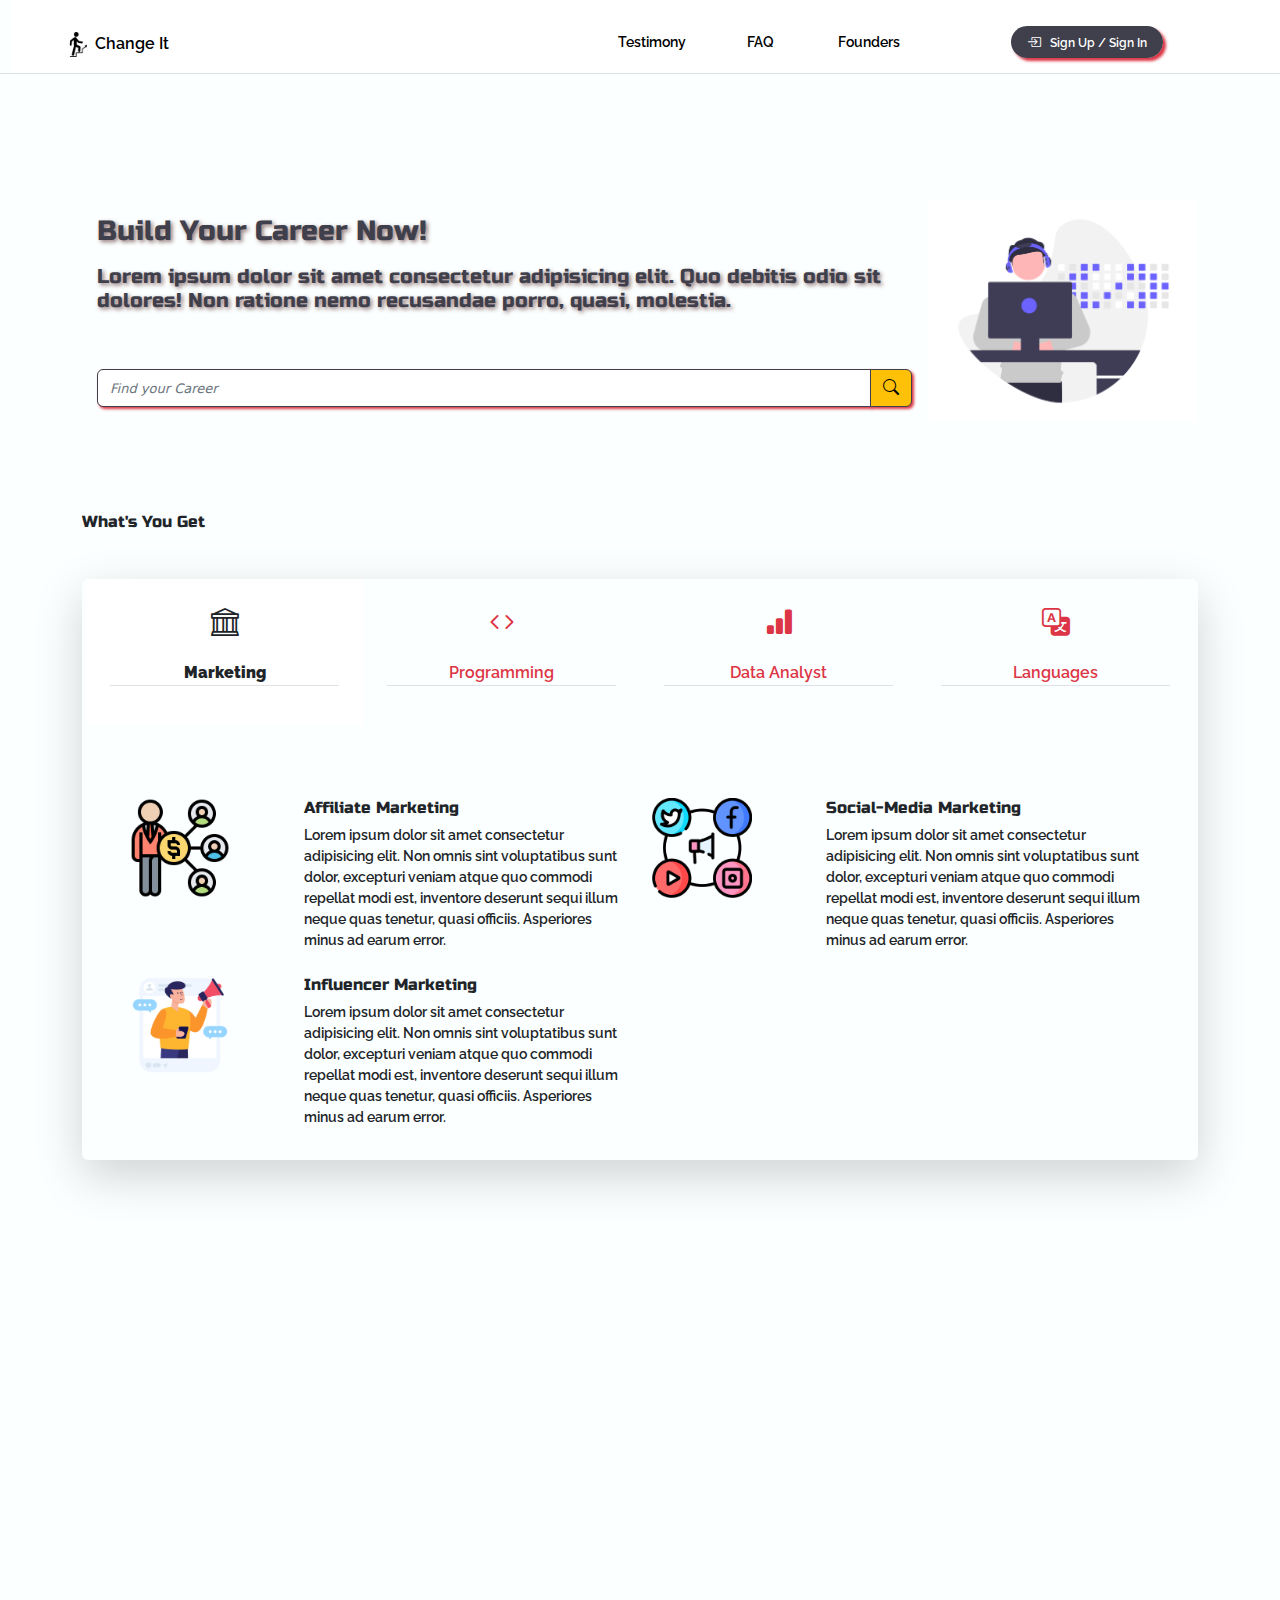
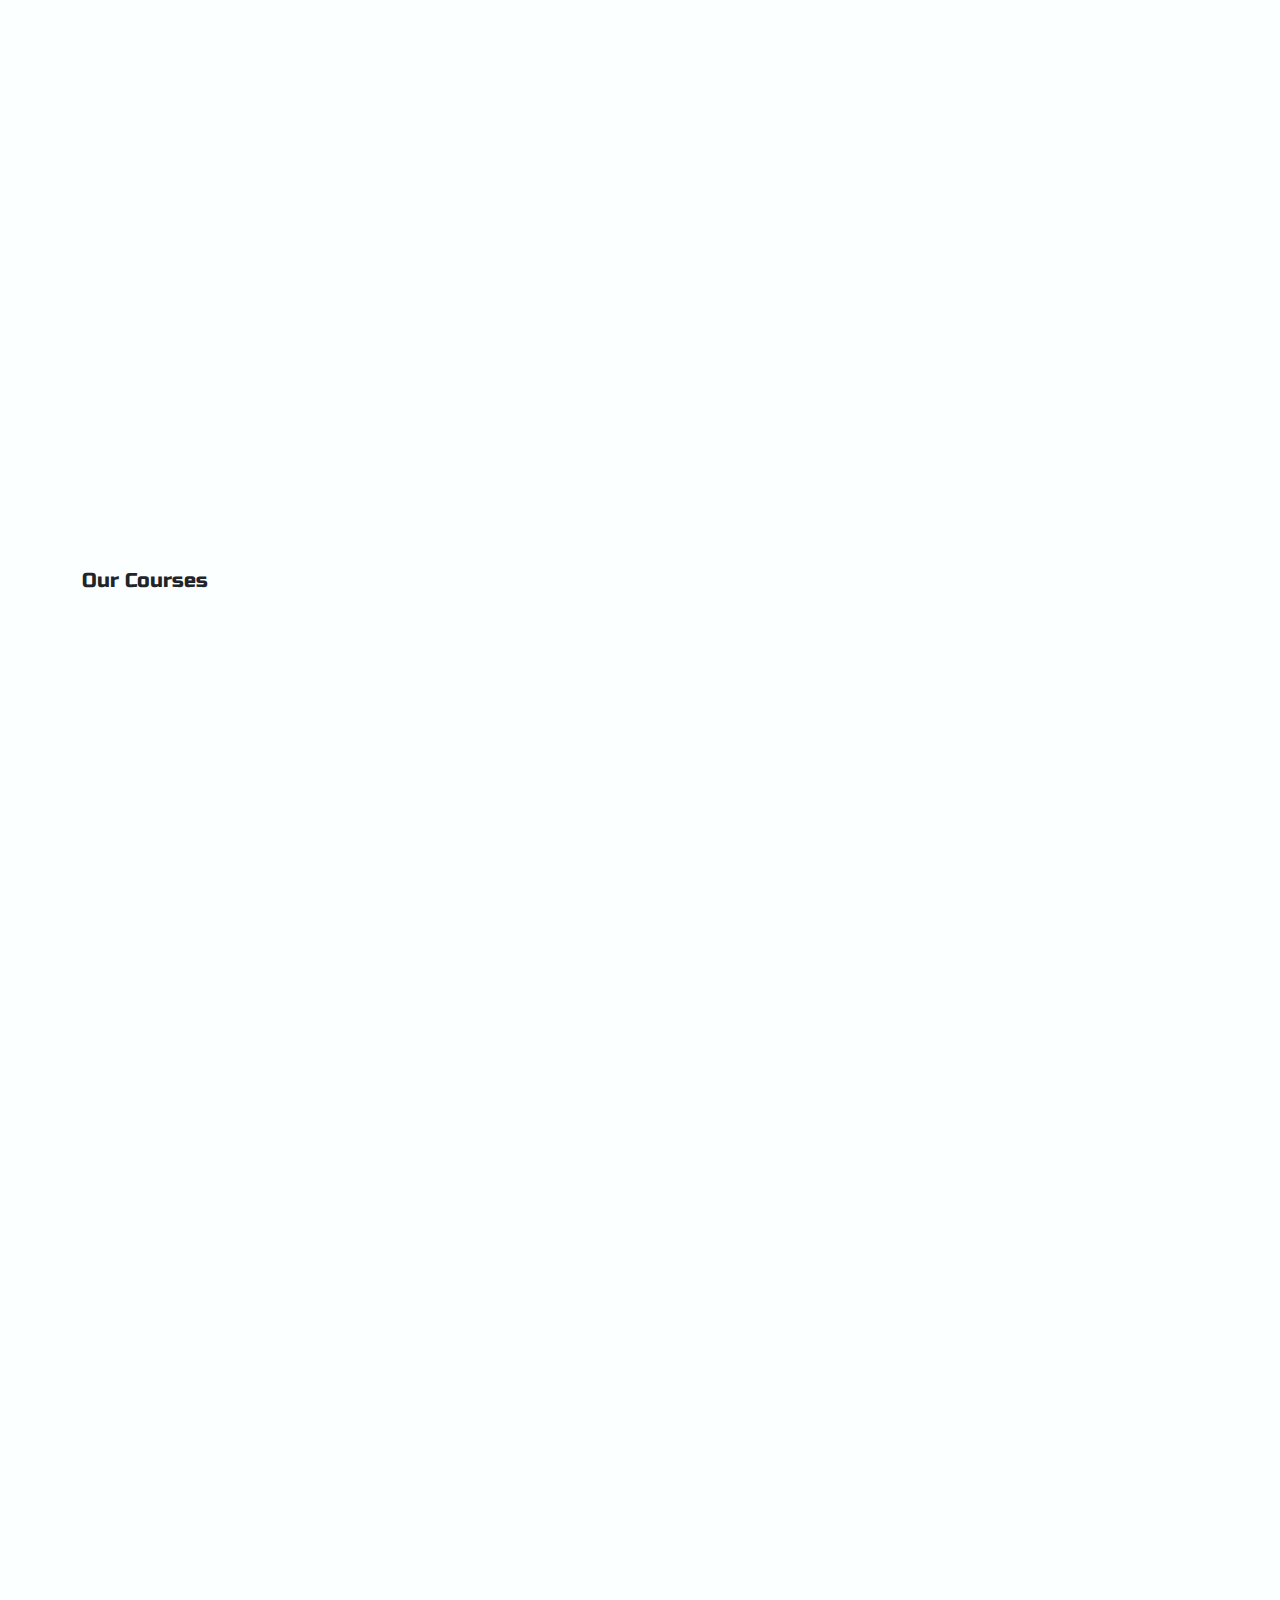
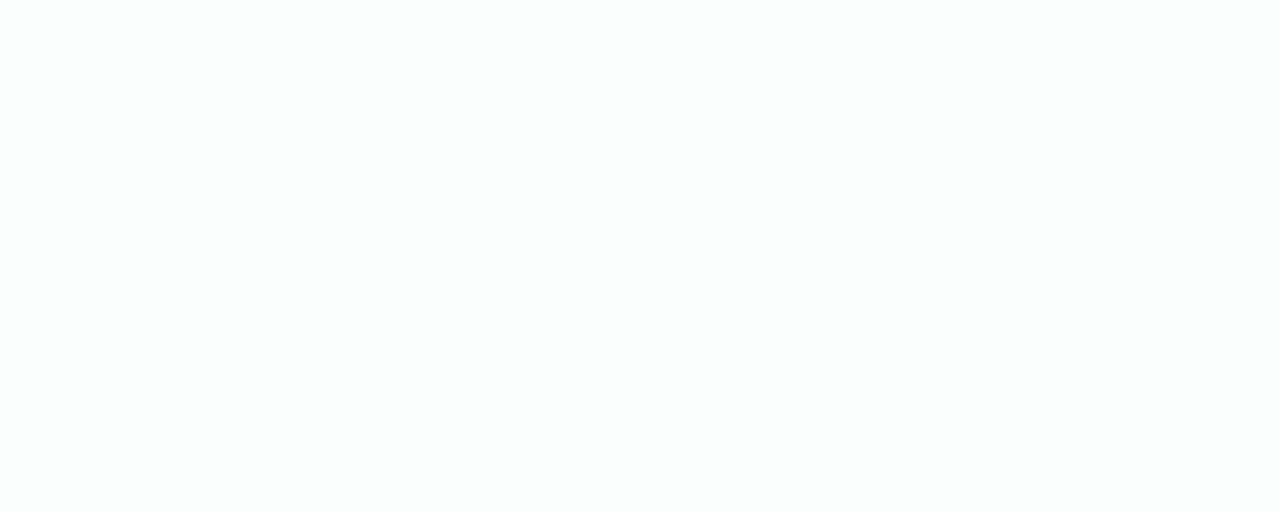
==== index.html @ 68419ff4 "Update index.html" ====
<!DOCTYPE html>
<html lang="en">
<head>
    <meta charset="UTF-8">
    <meta http-equiv="X-UA-Compatible" content="IE=edge">
    <meta name="viewport" content="width=device-width, initial-scale=1.0">
    <link rel="stylesheet" href="Css/style.css">
    <link rel="stylesheet" href="Bootstrap/css/bootstrap.css">
    <!-- icon -->
    <link rel="stylesheet" href="https://cdn.jsdelivr.net/npm/bootstrap-icons@1.9.1/font/bootstrap-icons.css">
    <!-- animate.css -->
    <link rel="stylesheet" href="/Css/animate.min.css">
    <!-- Animate on scroll -->
    <link rel="stylesheet" href="/Css/aos.css">
    <title>Change It!</title>
</head>
<body id="body" class="section-one">
    <div id="overlay" class="hidden"></div>
    <header class="container-fluid">
        <!-- navbar -->
        <nav class="nav-bar">
            <!-- large screens -->
            <div class="d-none d-md-block">
                <div class="row justify-content-center fw-semibold mt-4 pb-3 pt-2 border-bottom small">
                    <div class="col-md-2 col-g-2"> 
                        <a href="#" class="fs-6">
                            <img src="/Img/logo.png" alt="" width="25px">
                         Change It
                        </a> 
                    </div>
                    <div class="offset-3 col-md-1 col-lg-1 text-center"> <a href="#"> Testimony</a> </div>
                    <div class="col-md-1 col-lg-1 text-center"> <a href="#"> FAQ</a> </div>
                    <div class="col-md-1 col-lg-1 text-center"> <a href="#">Founders</a> </div>
                    <div class="col-md-4 col-lg-3 text-center">     
                        <a href="login.html" class="account p-2 px-3">
                            <i class="bi bi-box-arrow-in-right"> &nbsp; </i>
                            <span class="small">
                                Sign Up / Sign In
                            </span> 
                        </a> 
                    </div>
                </div>
            </div>
            <!-- small screens -->
            <div class="d-block d-md-none">
                <div class="row justify-content-between fw-semibold  pt-4 border-bottom">
                    <div class="col-4 ms-5"> 
                        <a href="#"> 
                            <img src="/Img/logo.png" alt="" width="25px">    
                            Change It
                        </a> 
                    </div>
                    <div class="col-3">
                        <p id="menu-btn" class="bi bi-list fs-5 cursor"></p>
                    </div>
                </div>

            </div>
        </nav>
    </header>
    <!-- scroll btn -->
        <button id="scroll-btn" class="scroll hidden">⇡</button>
    <!-- menu -->
    <div id="menu" class="hidden animate__animated animate__fadeInRight">
        <ul class="menu-list fw-semibold">
            <div class="mt-4">
                <span class="me-5 fs-5">
                    <a href="#" class="ms-1"> 
                        <img src="/Img/logo.png" alt="" width="25px">    
                        Change It
                    </a>
                </span>
                <span>
                    <button id="menu-close-btn" class="fs-2"> &times; </button>
                </span>    
            </div>
            <hr>

            <li class="mt-5">
                <a href="#">Testimony</a>
            </li>
            <li>
                <a href="#">Founder</a>
            </li>
            <li>
                <a href="#">FAQ</a>
            </li>
            <li>
                <a href="register.html">Sign Up</a>
            </li>
            <li>
                <a href="login.html">Sign In</a>
            </li>
        </ul>
        <p class="text-center mt-5 small fw-semibold"> &copy; 2023 Change It. All rights reserved</p>
    </div>
    
    <div class="container">
        <!-- slogan -->
        <div class="slogan">
            <div class="">
                <h3 class="w-75">Build Your Career Now!</h3>
                <h5 class="w-75 py-2">Lorem ipsum dolor sit amet consectetur adipisicing elit. Quo debitis odio sit dolores! Non ratione nemo recusandae porro, quasi, molestia.</h5>
    
                <form action="#" class="mt-5 w-75">
                    <div class="input-group">
                        <input type="text" name="keyword" id="" class="form-control" placeholder="Find your Career" autocomplete="off">
                        <button class="btn btn-warning bi bi-search"></button>
                    </div>
                </form>
            </div>
        </div>

        <!-- what's you get -->
        <h6>What's You Get</h6>
        <div class="mb-5 shadow-lg rounded mt-3" data-aos="fade-up" data-aos-easing="linear"
        data-aos-duration="1500">
            <!-- menus -->
            <div class="row justify-content-center mt-5 text-center mx-1 fw-semibold">
                <div id="marketing" class="col-3 cursor p-4 bg-active">
                    <p class="bi bi-bank type"></p>
                    <p class="type-paragraph border-bottom border-bottom">Marketing</p>
                </div>
                <div id="programming" class="col-3 cursor p-4 bg-main">
                    <p class="bi bi-code type"></p>
                    <p class="type-paragraph border-bottom">Programming</p>
                </div>
                <div id="data" class="col-3 cursor p-4 bg-main">
                    <p class="bi bi-bar-chart-fill type"></p>
                    <p class="type-paragraph border-bottom">Data Analyst</p>
                </div>
                <div id="lang" class="col-3 cursor p-4 bg-main">
                    <p class="bi bi-translate type"></p>
                    <p class="type-paragraph border-bottom">Languages</p>
                </div>
            </div>
            <!-- menu pages -->
            <!-- marketing -->
            <div id="marketing-page" class="px-5 py-3 mt-5 small fw-semibold">
                <div class="row ">
                    <div class="col-lg-2 col-sm-6 col-xs-6 mt-2">
                        <img src="/Img/affiliate.png" alt="" width="100px">
                    </div>
                    <div class="col-lg-4 col-sm-6 col-xs-6 mt-2">
                        <h6>Affiliate Marketing</h6>
                        <p>Lorem ipsum dolor sit amet consectetur adipisicing elit. Non omnis sint voluptatibus sunt dolor, excepturi veniam atque quo commodi repellat modi est, inventore deserunt sequi illum neque quas tenetur, quasi officiis. Asperiores minus ad earum error.</p>
                    </div>
                    <div class="col-lg-2 col-sm-6 col-xs-6 mt-2">
                        <img src="/Img/social-media.png" alt="" width="100px">
                    </div>
                    <div class="col-lg-4 col-sm-6 col-xs-6 mt-2">
                        <h6>Social-Media Marketing</h6>
                        <p>Lorem ipsum dolor sit amet consectetur adipisicing elit. Non omnis sint voluptatibus sunt dolor, excepturi veniam atque quo commodi repellat modi est, inventore deserunt sequi illum neque quas tenetur, quasi officiis. Asperiores minus ad earum error.</p>
                    </div>
                    <div class="col-lg-2 col-sm-6 col-xs-6 mt-2">
                        <img src="/Img/influencer.png" alt="" width="100px">
                    </div>
                    <div class="col-lg-4 col-sm-6 col-xs-6 mt-2">
                        <h6>Influencer Marketing</h6>
                        <p>Lorem ipsum dolor sit amet consectetur adipisicing elit. Non omnis sint voluptatibus sunt dolor, excepturi veniam atque quo commodi repellat modi est, inventore deserunt sequi illum neque quas tenetur, quasi officiis. Asperiores minus ad earum error.</p>
                    </div>
                </div>
            </div>
            <!-- programming -->
            <div id="programming-page" class="px-5 py-5 mt-5 small fw-semibold hidden">
                <div class="row justify-content-center">
                    <div class="col-lg-2 col-sm-6 col-xs-6 mt-2">
                        <img src="/Img/programming.png" alt="" width="100px">
                    </div>
                    <div class="col-lg-4 col-sm-6 col-xs-6 mt-2">
                        <h6>Web Development</h6>
                        <p>Lorem ipsum dolor sit amet consectetur adipisicing elit. Non omnis sint voluptatibus sunt dolor, excepturi veniam atque quo commodi repellat modi est, inventore deserunt sequi illum neque quas tenetur, quasi officiis. Asperiores minus ad earum error.</p>
                    </div>
                    <div class="col-lg-2 col-sm-6 col-xs-6 mt-2">
                        <img src="/Img/app-development.png" alt="" width="100px">
                    </div>
                    <div class="col-lg-4 col-sm-6 col-xs-6 mt-2">
                        <h6>Back-end Development</h6>
                        <p>Lorem ipsum dolor sit amet consectetur adipisicing elit. Non omnis sint voluptatibus sunt dolor, excepturi veniam atque quo commodi repellat modi est, inventore deserunt sequi illum neque quas tenetur, quasi officiis. Asperiores minus ad earum error.</p>
                    </div>
                    <div class="col-lg-2 col-sm-6 col-xs-6 mt-2">
                        <img src="/Img/front-end.png" alt="" width="100px">
                    </div>
                    <div class="col-lg-4 col-sm-6 col-xs-6 mt-2">
                        <h6>Front-end Development</h6>
                        <p>Lorem ipsum dolor sit amet consectetur adipisicing elit. Non omnis sint voluptatibus sunt dolor, excepturi veniam atque quo commodi repellat modi est, inventore deserunt sequi illum neque quas tenetur, quasi officiis. Asperiores minus ad earum error.</p>
                    </div>  
                    <div class="col-lg-2 col-sm-6 col-xs-6 mt-2">
                        <img src="/Img/mobile-development.png" alt="" width="100px">
                    </div>
                    <div class="col-lg-4 col-sm-6 col-xs-6 mt-2">
                        <h6>Mobile App Development</h6>
                        <p>Lorem ipsum dolor sit amet consectetur adipisicing elit. Non omnis sint voluptatibus sunt dolor, excepturi veniam atque quo commodi repellat modi est, inventore deserunt sequi illum neque quas tenetur, quasi officiis. Asperiores minus ad earum error.</p>
                    </div>    
                </div>
            </div>
            <!-- data analyst -->
            <div id="data-page" class="px-5 py-5 mt-5 small fw-semibold hidden">
                <div class="row justify-content-center hidden">
                    <div class="col-lg-4 col-md-4 col-sm-6 col-xs-6 mt-2">
                        <img src="/Img/chart.png" alt="" width="100px">
                    </div>
                    <div class="col-lg-5 col-md-5 col-sm-6 col-xs-6 mt-2">
                        <h6>Influencer Marketing</h6>
                            <p>Lorem ipsum dolor sit amet consectetur adipisicing elit. Non omnis sint voluptatibus sunt dolor, excepturi veniam atque quo commodi repellat modi est, inventore deserunt sequi illum neque quas tenetur, quasi officiis. Asperiores minus ad earum error.</p>
                    </div>
                </div>
            </div>
            <!-- language -->
            <div id="lang-page" class="px-5 py-5 mt-5 small fw-semibold hidden">
                <div class="row justify-content-center">
                    <div class="col-lg-4 col-md-4 col-sm-6 col-xs-6 mt-2">
                        <img src="/Img/languages.png" alt="" width="100px">
                    </div>
                    <div class="col-lg-5 col-md-5 col-sm-6 col-xs-6 mt-2">
                        <h6>Languages</h6>
                            <p>Lorem ipsum dolor sit amet consectetur adipisicing elit. Non omnis sint voluptatibus sunt dolor, excepturi veniam atque quo commodi repellat modi est, inventore deserunt sequi illum neque quas tenetur, quasi officiis. Asperiores minus ad earum error.</p>
                    </div>
                </div>
            </div>
        </div>

        <!-- advert -->
        <div class="mt-5 fw-semibold advert-image p-3" data-aos="fade-up" data-aos-easing="linear"
        data-aos-duration="1500">
            <div class="col-lg-7 col-md-8 col-sm-8 col-xs-8 mb-5 glass-bg p-5">
                <h4>Lorem Ipsum</h4>
                <p>Lorem ipsum dolor sit amet consectetur adipisicing elit. Soluta sed voluptatibus, cumque sit cum maxime saepe accusamus molestiae deserunt amet quo. Impedit ab asperiores sit ducimus adipisci? Lorem ipsum dolor sit amet consectetur adipisicing elit. Blanditiis, nobis repellat. Eveniet veritatis culpa sed aut labore nihil similique eius unde</p>
                <a href="#" class="btn btn-danger px-5">Join Free</a>
            </div>
            <!-- <div class="col-lg-6 col-md-6 col-sm-4 col-xs-4 text-center mb-5 d-none d-md-block">
                <img src="/Img/programming.png" alt="" width="200px">
            </div> -->
        </div>
        <!-- Top Courses -->
        <div class="row justify-content-center my-5 fw-semibold small" data-aos="fade-up" data-aos-easing="linear"
        data-aos-duration="1500">
            <h5 class="mb-5">Top Courses</h5>
            <div class="col-lg-3 col-md-4 col-sm-6 col-xs-12 mb-5 px-3">
                <div class="shadow cursor text-center on-hover">
                    <img src="/Img/app-development.png" alt="" class="rounded pt-3" width="165px">
                    <div class="px-2 py-1">
                        <h6>Programming</h6>
                        <p>Lorem ipsum dolor sit amet, consectetur adipisicing elit. Laborum.</p>
                        <p>
                            <span class="bi bi-star-fill text-warning"></span>
                            <span class="bi bi-star-fill text-warning"></span>
                            <span class="bi bi-star-fill text-warning"></span>
                            <span class="bi bi-star-fill text-warning"></span>
                            <span class="bi bi-star-fill text-warning"></span>
                            <span class="ms-5 small">1,283 Attendant</span>
                        </p>
                    </div>
                </div>
            </div>
            <div class="col-lg-3 col-md-4 col-sm-6 col-xs-12 mb-5 px-3 ">
                <div class="shadow cursor text-center on-hover">
                    <img src="/Img/front-end.png" alt="" class="rounded pt-3" width="165px">
                    <div class="px-2 py-1">
                        <h6>Front-end Dev</h6>
                        <p>Lorem ipsum dolor sit amet, consectetur adipisicing elit. Laborum.</p>
                        <p>
                            <span class="bi bi-star-fill text-warning"></span>
                            <span class="bi bi-star-fill text-warning"></span>
                            <span class="bi bi-star-fill text-warning"></span>
                            <span class="bi bi-star-fill text-warning"></span>
                            <span class="bi bi-star text-warning"></span>
                            <span class="ms-5 small">1,283 Attendant</span>
                        </p>
                    </div>
                </div>
            </div>
            <div class="col-lg-3 col-md-4 col-sm-6 col-xs-12 mb-5 px-3">
                <div class="shadow cursor text-center on-hover">
                    <img src="/Img/affiliate.png" alt="" class="rounded pt-3" width="165px">
                    <div class="px-2 py-1">
                        <h6>Affiliate Marketing</h6>
                        <p>Lorem ipsum dolor sit amet, consectetur adipisicing elit. Laborum.</p>
                        <p>
                            <span class="bi bi-star-fill text-warning"></span>
                            <span class="bi bi-star-fill text-warning"></span>
                            <span class="bi bi-star-fill text-warning"></span>
                            <span class="bi bi-star-fill text-warning"></span>
                            <span class="bi bi-star text-warning"></span>
                            <span class="ms-5 small">1,283 Attendant</span>
                        </p>
                    </div>
                </div>
            </div>
            <div class="col-lg-3 col-md-4 col-sm-6 col-xs-12 mb-5 px-3">
                <div class="shadow cursor text-center on-hover">
                    <img src="/Img/mobile-development.png" alt="" class="rounded pt-3" width="165px">
                    <div class="px-2 py-1">
                        <h6>Mobile Dev</h6>
                        <p>Lorem ipsum dolor sit amet, consectetur adipisicing elit. Laborum.</p>
                        <p>
                            <span class="bi bi-star-fill text-warning"></span>
                            <span class="bi bi-star-fill text-warning"></span>
                            <span class="bi bi-star-fill text-warning"></span>
                            <span class="bi bi-star text-warning"></span>
                            <span class="bi bi-star text-warning"></span>
                            <span class="ms-5 small">1,283 Attendant</span>
                        </p>
                    </div>
                </div>
            </div>
        </div>
        
        <!-- Explore US -->
        <h5 class="my-5">Our Courses</h5>
        <div class="row justify-content-center fw-semibold" data-aos="fade-up" data-aos-easing="linear"
        data-aos-duration="1500">
            <div class="col-lg-4 col-md-4 col-sm-12 px-5 py-3">
                <img src="/Img/undraw_Online_learning_re_qw08.png" alt="" class="w-100" style="border-radius: 50%;">
            </div>
            <div class="col-lg-4 col-md-4 col-sm-12">
                <div class="our-courses">
                    <a href="#">
                            <div class="row">
                                <div class="offset-1 col-3 mb-4">
                                    <img src="/Img/chart.png" alt="" width="60px">
                                </div>
                                <div class="col-7 mt-1 small">
                                <h6>Data Analyst</h6>
                                <p>Over 200 courses</p>
                                </div>
                            </div>
                    </a>
                </div>
                <div class="our-courses">
                    <a href="#">
                        <div class="row">
                            <div class="offset-1 col-3">
                                <img src="/Img/programming.png" alt="" width="60px">
                            </div>
                            <div class="col-7 mt-1 small">
                                <h6>Programming</h6>
                                <p>Over 200 courses</p>
                            </div>
                        </div>
                    </a>
                </div>
                <div class="our-courses">
                    <a href="#">
                        <div class="row">
                            <div class="offset-1 col-3">
                                <img src="/Img/influencer.png" alt="" width="60px">
                            </div>
                            <div class="col-7 mt-1 small">
                                <h6>Influencer Marketing</h6>
                                <p>Over 200 courses</p>
                            </div>
                        </div>
                    </a>
                </div>
                <div class="our-courses">
                    <a href="#">
                        <div class="row">
                            <div class="offset-1 col-3">
                                <img src="/Img/social-media.png" alt="" width="60px">
                            </div>
                            <div class="col-7 mt-1 small">
                                <h6>Social Media Marketing</h6>
                                <p>Over 200 courses</p>
                            </div>
                        </div>
                    </a>
                </div>

            </div>

            <div class="col-lg-4 col-md-4 col-sm-12">
                <div class="our-courses">
                    <a href="#">
                        <div class="row">
                            <div class="offset-1 col-3 mb-4">
                                <img src="/Img/front-end.png" alt="" width="60px">
                            </div>
                            <div class="col-7 mt-1 small">
                                <h6>Front-end Development</h6>
                                <p>Over 200 courses</p>
                            </div>
                        </div>
                    </a>
                </div>
                <div class="our-courses">
                    <a href="#">
                        <div class="row">
                            <div class="offset-1 col-3">
                                <img src="/Img/mobile-development.png" alt="" width="60px">
                            </div>
                            <div class="col-7 mt-1 small">
                                <h6>Mobile Development</h6>
                                <p>Over 200 courses</p>
                            </div>
                        </div>
                    </a>
                </div>
                <div class="our-courses">
                    <a href="#">
                        <div class="row">
                            <div class="offset-1 col-3">
                                <img src="/Img/app-development.png" alt="" width="60px">
                            </div>
                            <div class="col-7 mt-1 small">
                                <h6>Back-end Development</h6>
                                <p>Over 200 courses</p>
                            </div>
                        </div>
                    </a>
                </div>
                <div class="our-courses">
                    <a href="#">
                        <div class="row">
                            <div class="offset-1 col-3">
                                <img src="/Img/affiliate.png" alt="" width="60px">
                            </div>
                            <div class="col-7 mt-1 small">
                                <h6>Affiliate Marketing</h6>
                                <p>Over 200 courses</p>
                            </div>
                        </div>
                    </a>
                </div>

            </div>
        </div>

        <!-- community -->
        <div class="row justify-content-center my-5 g-4 text-center fw-semibold" data-aos="fade-up" data-aos-easing="linear"
        data-aos-duration="1500">
            <h3>From Our Community</h3>
            <p class="fs-3">More than 10,000 peoples are started bulding their career Only you . . . !</p>

            <div class="col-lg-3 col-md-3 col-sm-12 col-xs-12">
                <img src="/Img/sketch.PNG" alt="" class="img-round">
                <p class="fs-5 text-danger py-4">Liya</p>
                <q><em>Lorem ipsum dolor sit amet consectetur, adipisicing elit. Deleniti, earum reiciendis. Aut ex consequatur omnis eius error, dolore, architecto nam voluptatem corrupti reprehenderit.</em></q>
            </div>
            <div class="col-lg-3 col-md-3 col-sm-12 col-xs-12 mx-5">
                <img src="/Img/leo.jpg" alt="" class="img-round  ">
                <p class="fs-5 text-danger py-4">Leo</p>
                <q><em>Lorem ipsum dolor sit amet consectetur, adipisicing elit. Deleniti, earum reiciendis. Aut ex consequatur omnis eius error, dolore, architecto nam voluptatem corrupti reprehenderit.</em></q>
           </div>
            <div class="col-lg-3 col-md-3 col-sm-12 col-xs-12">
                <img src="/Img/zeritu.jpg" alt="" class="img-round">
                <p class="fs-5 text-danger py-4">Zeritu</p>
                <q><em>Lorem ipsum dolor sit amet consectetur, adipisicing elit. Deleniti, earum reiciendis. Aut ex consequatur omnis eius error, dolore, architecto nam voluptatem corrupti reprehenderit.</em></q>
            </div>
        </div>
    </div>

    <footer class="section-one" data-aos="fade-up" data-aos-easing="linear"
    data-aos-duration="1500">
        <div class="container mt-5 border-top">
            <div class="row justify-content-center">
                <div class="col-lg-3 col-md-3 col-sm-12 col-xs-12">
                    <form action="#" class="mt-4 mb-3">
                        <div class="input-group">
                            <input type="text" name="email" id="" class="form-control" placeholder="Contact Us" autocomplete="off">
                            <button class="btn btn-secondary bi bi-telegram"></button>
                        </div>
                    </form>
                </div>
                <div class="offset-lg-4 offset-md-5 col-lg-5 col-md-5 col-sm-12 col-xs-12 mt-4 text-center mb-3">
                    <a href="#">
                        <i class="bi bi-instagram fs-5"></i>
                    </a>
                    <a href="#">
                        <i class="bi bi-telegram fs-5 mx-5"></i>
                    </a>
                    <a href="#">
                        <i class="bi bi-twitter fs-5"></i>
                    </a>
                    <a href="#">
                        <i class="bi bi-facebook fs-5 mx-5"></i>
                    </a>
                    <a href="#">
                        <i class="bi bi-linkedin fs-5"></i>
                    </a>
                </div>
                <hr>

                <div class="col-6 col-md-4 col-lg-3 mt-4">
                    <ul class="footer-list small fw-semibold">
                        <h6 class="mb-3">Change It</h6>
                        <li><a href="#">About US</a></li>
                        <li><a href="#">Pricing</a></li>
                        <li><a href="#">FAQ</a></li>
                        <li><a href="#">News</a></li>
                        <li><a href="#">Features</a></li>
                    </ul>
                </div>
                <div class="col-6 col-md-4 col-lg-3 mt-4">
                    <ul class="footer-list small fw-semibold">
                        <h6 class="mb-3">US</h6>
                        <li><a href="#">Newsroom</a></li>
                        <li><a href="#">Partners</a></li>
                        <li><a href="#">Privacy Policy</a></li>
                        <li><a href="#">Careers</a></li>
                        <li><a href="#">Cookie Settings</a></li>
                    </ul>
                </div>
                <div class="col-6 col-md-4 col-lg-3 mt-4">
                    <ul class="footer-list small fw-semibold">
                        <h6 class="mb-3">Courses</h6>
                        <li><a href="#">Programming</a></li>
                        <li><a href="#">Business</a></li>
                        <li><a href="#">Marketing</a></li>
                        <li><a href="#">Data Analyst</a></li>
                        <li><a href="#">Accounting</a></li>
                    </ul>
                </div>
                <div class="col-6 col-md-4 col-lg-3 mt-4">
                    <ul class="footer-list small fw-semibold">
                        <h6 class="mb-3">More</h6>
                        <li><a href="#">Help</a></li>
                        <li><a href="#">Articles</a></li>
                        <li><a href="#">Directory</a></li>
                        <li><a href="#">Affiliates</a></li>
                        <li><a href="#">Modern Slavery Statement</a></li>
                    </ul>
                </div>
                <p class="text-center mt-4 small fw-semibold"><i class="bi bi-lightbulb"></i> &copy; 2023 Change It. All rights reserved.</p>
            </div>                
        </div>
    </footer>
    <script src="/JS/main.js"></script>
    <script src="/JS/aos.js"></script>
    <script>
        AOS.init();
    </script>
</body>
</html>
---- Css/style.css ----
@import url('https://fonts.googleapis.com/css2?family=Pacifico&family=Raleway:wght@100;400&family=Russo+One&display=swap');

html, body{
    padding: 0;
    margin: 0;
    scroll-behavior: smooth;
}

.section-one{
    /* background-color: #403F4C; */
    background-color: #fcffff;
}

.section-two{ 
    background-color: #fff;
}

h1, h2, h3, h4, h5, h6{
    font-family: 'Russo One', sans-serif;
}

p, a, li, span, input, label, textarea {
    font-family: 'Raleway', sans-serif;
}

::-webkit-scrollbar {
    width: 10px;
  }
::-webkit-scrollbar-track {
    background-color: transparent;
}

::-webkit-scrollbar-thumb {
    background: #403F4C;
}

div a{
    text-decoration: none;
    color: #000;
}

div a:hover{
    color: #000;
}

ul, li{
    list-style: none;
}

.nav-bar{
    position: fixed;
    top: 0;
    width: 100%;
    background: #fff;
    z-index: 6;
}

.account{
    border-radius: 60px;
    color: #fff;
    background-color: #403F4C;
    box-shadow: 3px 3px 3px #dc3545;
}

.account:hover{
    box-shadow: none;
    color: #fff;
    transition: ease-out 1s;
}

.menu-list li{
    list-style: none;
    margin-bottom: 15px;
    margin-left: 20px;
}

#overlay{
    position: fixed;
    top: 0;
    left: 0;
    right: 0;
    bottom: 0;
    z-index: 7;
    width: auto;
    height: auto;
    background-color: rgba(0, 0, 0, 0.316);
}

#menu{
    position: fixed;
    top: 0;
    right: 0;
    width: 100%;
    height: 400px;
    background-color: #fff;
    border-left: 0.1px solid #8c8a8a;
    border-bottom: 0.1px solid #8c8a8a;
    z-index: 8;
}

#menu-close-btn{
    margin-left: 100px;
    border: none;
    background-color: transparent;
    color: red;
    font-weight: bolder;
}
.slogan{
    margin-top: 200px;
    padding: 15px;
    color: #403F4C;
    font-size: large;
    margin-bottom: 90px;
    background-image: url(/Img/undraw_Developer_activity_re_39tg\ \(1\).png);
    background-position: right;
    background-size: contain;
    background-repeat: no-repeat;
    text-shadow: 2px 2px 4px #907575;
}

.input-group input{
    border: 1px solid #403F4C;
    box-shadow: 2px 2px 3px #dc3545;
}

.input-group input::placeholder{
    font-style: italic;
    font-size: small;
}

.input-group input:focus{
    border-color: #403F4C;
    box-shadow: none;
    box-shadow: 5px 5px 5px #dc3545;
    font-weight: 600;
}

.input-group button{
    border: 1px solid #403F4C;
    box-shadow: 2px 2px 3px #dc3545;
}

.glass-bg{
    padding: 50px;
    background: rgba(255, 255, 255, 0);
    box-shadow: 0 8px 32px 0 rgba(31, 38, 135, 0.37);
    backdrop-filter: blur(2.5px);
    -webkit-backdrop-filter: blur(2.5px);
    border-radius: 10px;
    border: 1px solid rgba(255, 255, 255, 0.18);
}

.cursor{
    cursor: pointer;
}

.hidden{
    display: none;
}

.bg-main{
    color: #dc3545;
}

.bg-active{
    background-color: #fff;
    columns: #000;
    font-weight: bolder;
}

.img-round{
    border-radius: 25%;
    width: 200px;
    height: 200px;
    object-fit: cover;
    filter: grayscale(100%);
}

.footer-list li{
    margin-top: 5px;
}

.footer-list li a:hover{
    margin-left: 1px;
    color: #403F4C;
}

.advert-image{
    margin-top: 80px;
    background-image: url(/Img/graduation.png);
    background-repeat: no-repeat;
    background-position: right;
    background-size: contain;
    text-shadow: 2px 2px 4px #8c8a8a;
}

.type{
    font-size: clamp(3px,3vw, 28px);
}

.type-paragraph{
    font-size: clamp(2px, 2.5vw, 16px);
}

.on-hover:hover{
    scale: 1.02;
    transition: ease 0.5s;
}

.our-courses:hover{
    margin-left: 0.5px;
}

.our-courses a:hover{
    color: #554444;
}

/* Scroll btn */
.scroll{
    position: fixed;
    top: 75%;
    right: 0;
    margin-right: 50px;
    z-index: 1;
    width: 35px;
    height: 40px;
    border: 1px solid #403F4C;
    border-radius: 10px;
    background-color: #fff;
    color: #000;
    box-shadow: 4px 4px 5px #dc3545;
}
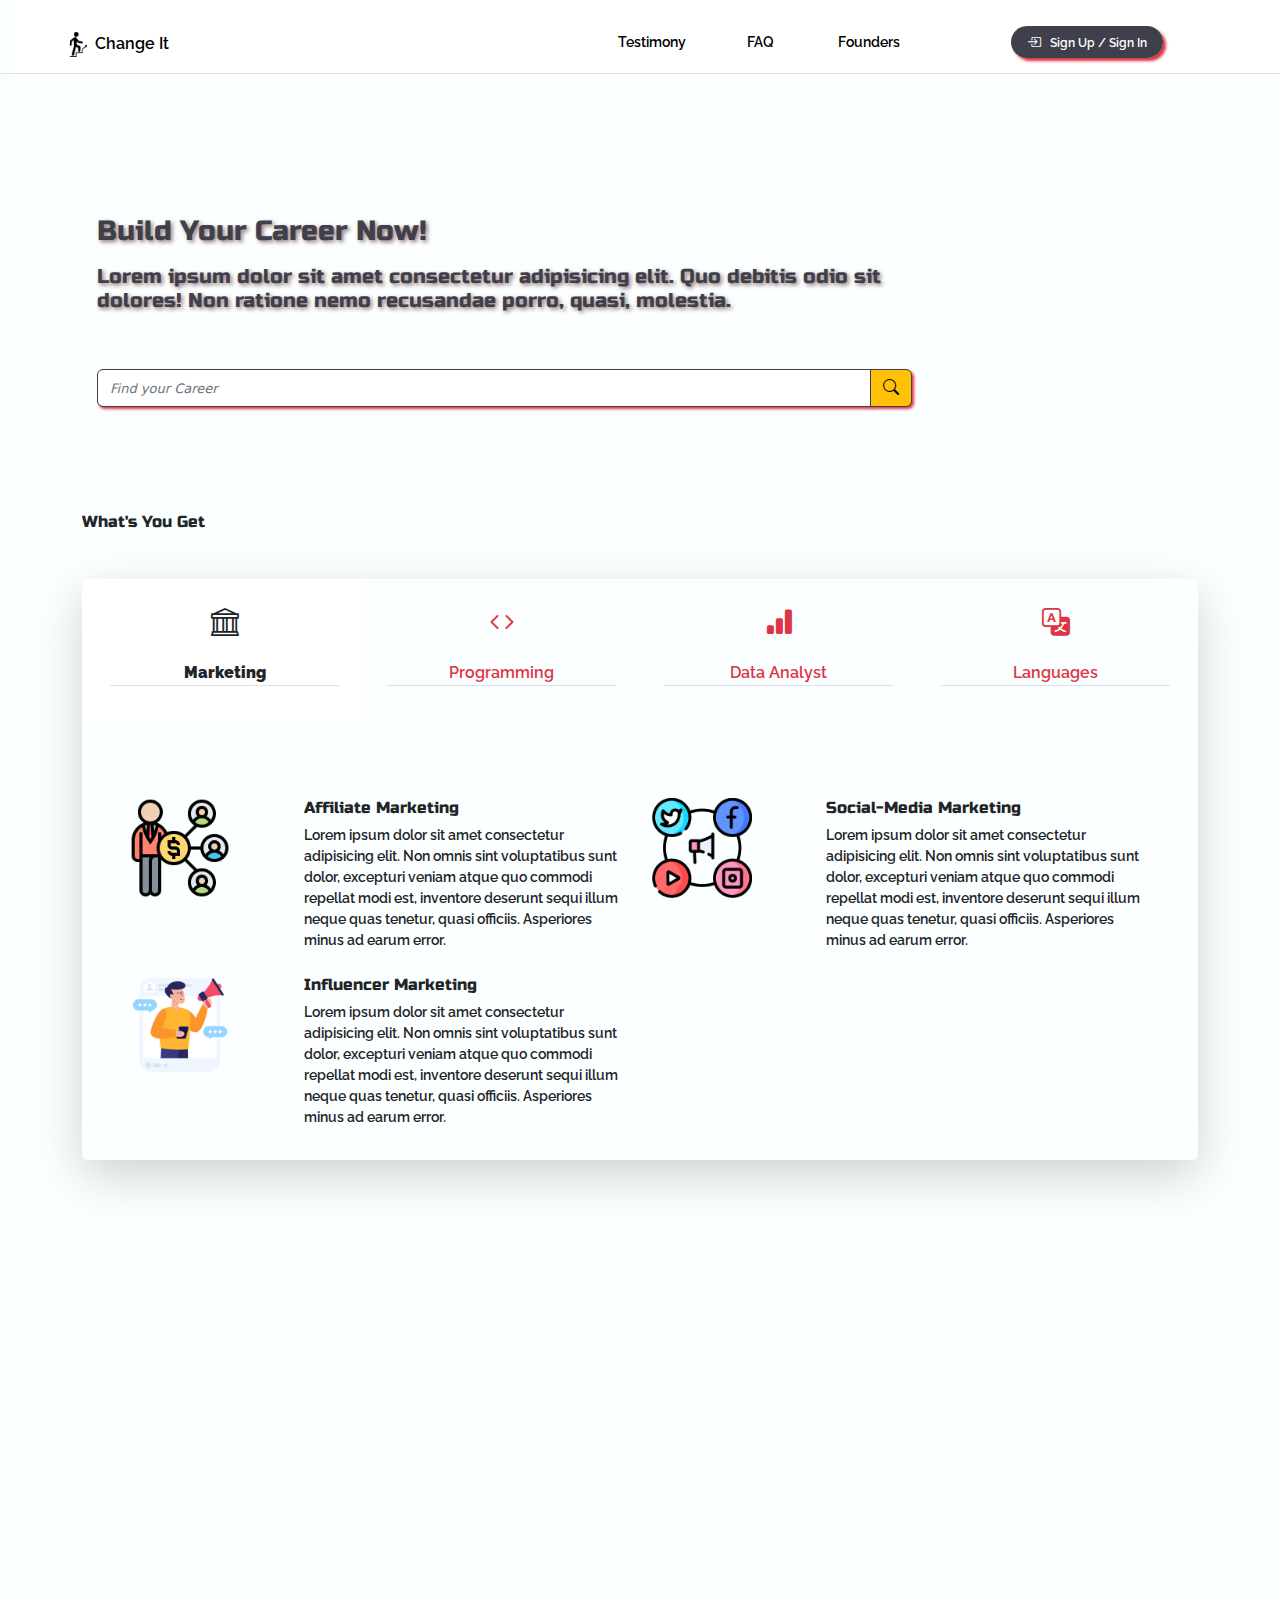
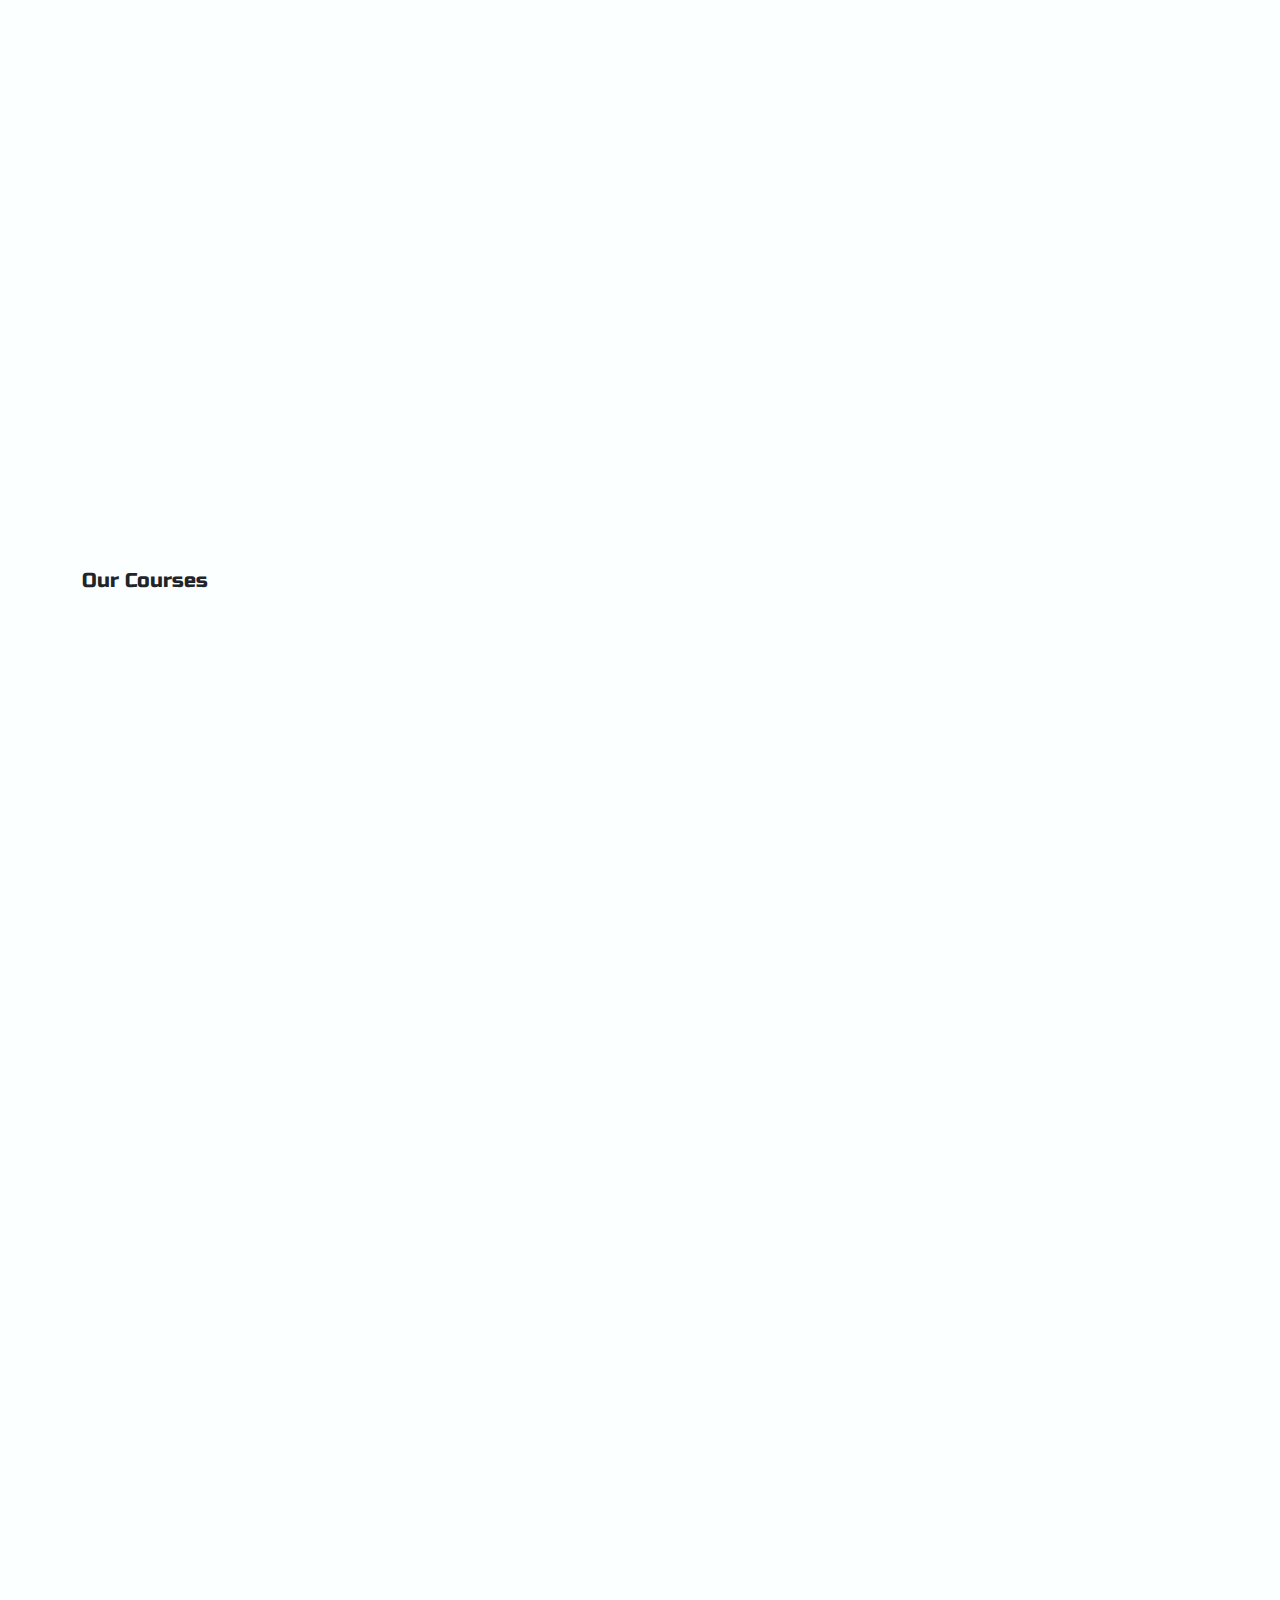
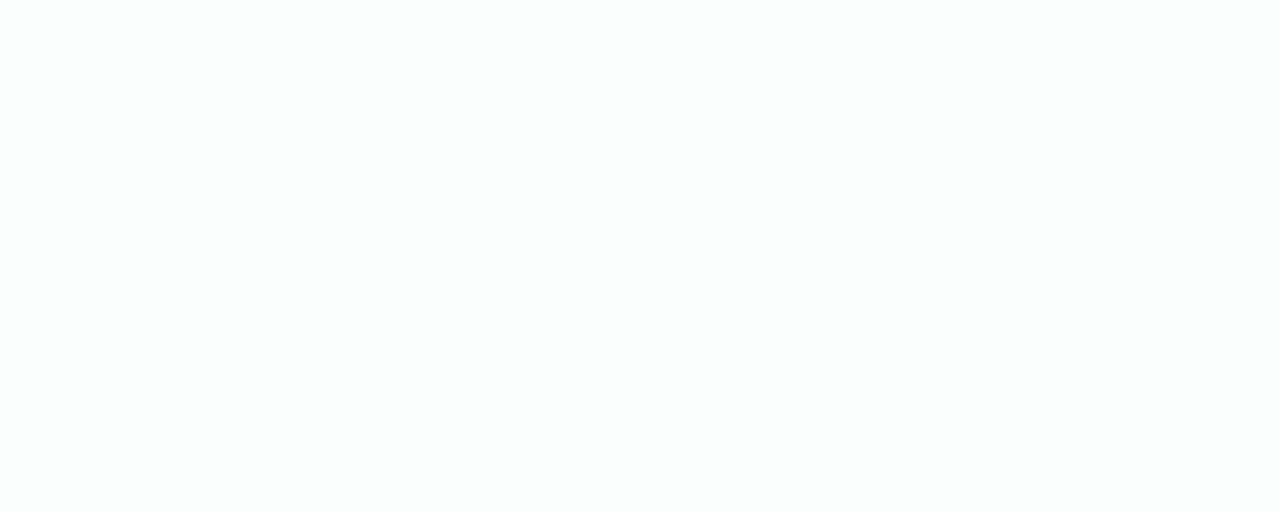
==== commit aa864109: "Update index.html" ====
--- a/index.html
+++ b/index.html
@@ -4,14 +4,16 @@
     <meta charset="UTF-8">
     <meta http-equiv="X-UA-Compatible" content="IE=edge">
     <meta name="viewport" content="width=device-width, initial-scale=1.0">
-    <link rel="stylesheet" href="Css/style.css">
-    <link rel="stylesheet" href="Bootstrap/css/bootstrap.css">
+    <link rel="stylesheet" href="./Css/style.css">
+    <link rel="stylesheet" href="./Bootstrap/css/bootstrap.css">
     <!-- icon -->
     <link rel="stylesheet" href="https://cdn.jsdelivr.net/npm/bootstrap-icons@1.9.1/font/bootstrap-icons.css">
     <!-- animate.css -->
-    <link rel="stylesheet" href="/Css/animate.min.css">
+    <link rel="stylesheet" href="./Css/animate.min.css">
     <!-- Animate on scroll -->
-    <link rel="stylesheet" href="/Css/aos.css">
+    <link rel="stylesheet" href="./Css/aos.css">
+    <!-- Website Icon     -->
+    <link rel="website icon" href="./Img/logo.png">
     <title>Change It!</title>
 </head>
 <body id="body" class="section-one">
@@ -24,7 +26,7 @@
                 <div class="row justify-content-center fw-semibold mt-4 pb-3 pt-2 border-bottom small">
                     <div class="col-md-2 col-g-2"> 
                         <a href="#" class="fs-6">
-                            <img src="/Img/logo.png" alt="" width="25px">
+                            <img src="./Img/logo.png" alt="" width="25px">
                          Change It
                         </a> 
                     </div>
@@ -46,7 +48,7 @@
                 <div class="row justify-content-between fw-semibold  pt-4 border-bottom">
                     <div class="col-4 ms-5"> 
                         <a href="#"> 
-                            <img src="/Img/logo.png" alt="" width="25px">    
+                            <img src="./Img/logo.png" alt="" width="25px">    
                             Change It
                         </a> 
                     </div>
@@ -66,7 +68,7 @@
             <div class="mt-4">
                 <span class="me-5 fs-5">
                     <a href="#" class="ms-1"> 
-                        <img src="/Img/logo.png" alt="" width="25px">    
+                        <img src="./Img/logo.png" alt="" width="25px">    
                         Change It
                     </a>
                 </span>
@@ -139,21 +141,21 @@
             <div id="marketing-page" class="px-5 py-3 mt-5 small fw-semibold">
                 <div class="row ">
                     <div class="col-lg-2 col-sm-6 col-xs-6 mt-2">
-                        <img src="/Img/affiliate.png" alt="" width="100px">
+                        <img src="./Img/affiliate.png" alt="" width="100px">
                     </div>
                     <div class="col-lg-4 col-sm-6 col-xs-6 mt-2">
                         <h6>Affiliate Marketing</h6>
                         <p>Lorem ipsum dolor sit amet consectetur adipisicing elit. Non omnis sint voluptatibus sunt dolor, excepturi veniam atque quo commodi repellat modi est, inventore deserunt sequi illum neque quas tenetur, quasi officiis. Asperiores minus ad earum error.</p>
                     </div>
                     <div class="col-lg-2 col-sm-6 col-xs-6 mt-2">
-                        <img src="/Img/social-media.png" alt="" width="100px">
+                        <img src="./Img/social-media.png" alt="" width="100px">
                     </div>
                     <div class="col-lg-4 col-sm-6 col-xs-6 mt-2">
                         <h6>Social-Media Marketing</h6>
                         <p>Lorem ipsum dolor sit amet consectetur adipisicing elit. Non omnis sint voluptatibus sunt dolor, excepturi veniam atque quo commodi repellat modi est, inventore deserunt sequi illum neque quas tenetur, quasi officiis. Asperiores minus ad earum error.</p>
                     </div>
                     <div class="col-lg-2 col-sm-6 col-xs-6 mt-2">
-                        <img src="/Img/influencer.png" alt="" width="100px">
+                        <img src="./Img/influencer.png" alt="" width="100px">
                     </div>
                     <div class="col-lg-4 col-sm-6 col-xs-6 mt-2">
                         <h6>Influencer Marketing</h6>
@@ -165,28 +167,28 @@
             <div id="programming-page" class="px-5 py-5 mt-5 small fw-semibold hidden">
                 <div class="row justify-content-center">
                     <div class="col-lg-2 col-sm-6 col-xs-6 mt-2">
-                        <img src="/Img/programming.png" alt="" width="100px">
+                        <img src="./Img/programming.png" alt="" width="100px">
                     </div>
                     <div class="col-lg-4 col-sm-6 col-xs-6 mt-2">
                         <h6>Web Development</h6>
                         <p>Lorem ipsum dolor sit amet consectetur adipisicing elit. Non omnis sint voluptatibus sunt dolor, excepturi veniam atque quo commodi repellat modi est, inventore deserunt sequi illum neque quas tenetur, quasi officiis. Asperiores minus ad earum error.</p>
                     </div>
                     <div class="col-lg-2 col-sm-6 col-xs-6 mt-2">
-                        <img src="/Img/app-development.png" alt="" width="100px">
+                        <img src="./Img/app-development.png" alt="" width="100px">
                     </div>
                     <div class="col-lg-4 col-sm-6 col-xs-6 mt-2">
                         <h6>Back-end Development</h6>
                         <p>Lorem ipsum dolor sit amet consectetur adipisicing elit. Non omnis sint voluptatibus sunt dolor, excepturi veniam atque quo commodi repellat modi est, inventore deserunt sequi illum neque quas tenetur, quasi officiis. Asperiores minus ad earum error.</p>
                     </div>
                     <div class="col-lg-2 col-sm-6 col-xs-6 mt-2">
-                        <img src="/Img/front-end.png" alt="" width="100px">
+                        <img src="./Img/front-end.png" alt="" width="100px">
                     </div>
                     <div class="col-lg-4 col-sm-6 col-xs-6 mt-2">
                         <h6>Front-end Development</h6>
                         <p>Lorem ipsum dolor sit amet consectetur adipisicing elit. Non omnis sint voluptatibus sunt dolor, excepturi veniam atque quo commodi repellat modi est, inventore deserunt sequi illum neque quas tenetur, quasi officiis. Asperiores minus ad earum error.</p>
                     </div>  
                     <div class="col-lg-2 col-sm-6 col-xs-6 mt-2">
-                        <img src="/Img/mobile-development.png" alt="" width="100px">
+                        <img src="./Img/mobile-development.png" alt="" width="100px">
                     </div>
                     <div class="col-lg-4 col-sm-6 col-xs-6 mt-2">
                         <h6>Mobile App Development</h6>
@@ -198,7 +200,7 @@
             <div id="data-page" class="px-5 py-5 mt-5 small fw-semibold hidden">
                 <div class="row justify-content-center hidden">
                     <div class="col-lg-4 col-md-4 col-sm-6 col-xs-6 mt-2">
-                        <img src="/Img/chart.png" alt="" width="100px">
+                        <img src="./Img/chart.png" alt="" width="100px">
                     </div>
                     <div class="col-lg-5 col-md-5 col-sm-6 col-xs-6 mt-2">
                         <h6>Influencer Marketing</h6>
@@ -210,7 +212,7 @@
             <div id="lang-page" class="px-5 py-5 mt-5 small fw-semibold hidden">
                 <div class="row justify-content-center">
                     <div class="col-lg-4 col-md-4 col-sm-6 col-xs-6 mt-2">
-                        <img src="/Img/languages.png" alt="" width="100px">
+                        <img src="./Img/languages.png" alt="" width="100px">
                     </div>
                     <div class="col-lg-5 col-md-5 col-sm-6 col-xs-6 mt-2">
                         <h6>Languages</h6>
@@ -238,7 +240,7 @@
             <h5 class="mb-5">Top Courses</h5>
             <div class="col-lg-3 col-md-4 col-sm-6 col-xs-12 mb-5 px-3">
                 <div class="shadow cursor text-center on-hover">
-                    <img src="/Img/app-development.png" alt="" class="rounded pt-3" width="165px">
+                    <img src="./Img/app-development.png" alt="" class="rounded pt-3" width="165px">
                     <div class="px-2 py-1">
                         <h6>Programming</h6>
                         <p>Lorem ipsum dolor sit amet, consectetur adipisicing elit. Laborum.</p>
@@ -255,7 +257,7 @@
             </div>
             <div class="col-lg-3 col-md-4 col-sm-6 col-xs-12 mb-5 px-3 ">
                 <div class="shadow cursor text-center on-hover">
-                    <img src="/Img/front-end.png" alt="" class="rounded pt-3" width="165px">
+                    <img src="./Img/front-end.png" alt="" class="rounded pt-3" width="165px">
                     <div class="px-2 py-1">
                         <h6>Front-end Dev</h6>
                         <p>Lorem ipsum dolor sit amet, consectetur adipisicing elit. Laborum.</p>
@@ -272,7 +274,7 @@
             </div>
             <div class="col-lg-3 col-md-4 col-sm-6 col-xs-12 mb-5 px-3">
                 <div class="shadow cursor text-center on-hover">
-                    <img src="/Img/affiliate.png" alt="" class="rounded pt-3" width="165px">
+                    <img src="./Img/affiliate.png" alt="" class="rounded pt-3" width="165px">
                     <div class="px-2 py-1">
                         <h6>Affiliate Marketing</h6>
                         <p>Lorem ipsum dolor sit amet, consectetur adipisicing elit. Laborum.</p>
@@ -289,7 +291,7 @@
             </div>
             <div class="col-lg-3 col-md-4 col-sm-6 col-xs-12 mb-5 px-3">
                 <div class="shadow cursor text-center on-hover">
-                    <img src="/Img/mobile-development.png" alt="" class="rounded pt-3" width="165px">
+                    <img src="./Img/mobile-development.png" alt="" class="rounded pt-3" width="165px">
                     <div class="px-2 py-1">
                         <h6>Mobile Dev</h6>
                         <p>Lorem ipsum dolor sit amet, consectetur adipisicing elit. Laborum.</p>
@@ -311,7 +313,7 @@
         <div class="row justify-content-center fw-semibold" data-aos="fade-up" data-aos-easing="linear"
         data-aos-duration="1500">
             <div class="col-lg-4 col-md-4 col-sm-12 px-5 py-3">
-                <img src="/Img/undraw_Online_learning_re_qw08.png" alt="" class="w-100" style="border-radius: 50%;">
+                <img src="./Img/undraw_Online_learning_re_qw08.png" alt="" class="w-100" style="border-radius: 50%;">
             </div>
             <div class="col-lg-4 col-md-4 col-sm-12">
                 <div class="our-courses">
@@ -331,7 +333,7 @@
                     <a href="#">
                         <div class="row">
                             <div class="offset-1 col-3">
-                                <img src="/Img/programming.png" alt="" width="60px">
+                                <img src="./Img/programming.png" alt="" width="60px">
                             </div>
                             <div class="col-7 mt-1 small">
                                 <h6>Programming</h6>
@@ -344,7 +346,7 @@
                     <a href="#">
                         <div class="row">
                             <div class="offset-1 col-3">
-                                <img src="/Img/influencer.png" alt="" width="60px">
+                                <img src="./Img/influencer.png" alt="" width="60px">
                             </div>
                             <div class="col-7 mt-1 small">
                                 <h6>Influencer Marketing</h6>
@@ -357,7 +359,7 @@
                     <a href="#">
                         <div class="row">
                             <div class="offset-1 col-3">
-                                <img src="/Img/social-media.png" alt="" width="60px">
+                                <img src="./Img/social-media.png" alt="" width="60px">
                             </div>
                             <div class="col-7 mt-1 small">
                                 <h6>Social Media Marketing</h6>
@@ -374,7 +376,7 @@
                     <a href="#">
                         <div class="row">
                             <div class="offset-1 col-3 mb-4">
-                                <img src="/Img/front-end.png" alt="" width="60px">
+                                <img src="./Img/front-end.png" alt="" width="60px">
                             </div>
                             <div class="col-7 mt-1 small">
                                 <h6>Front-end Development</h6>
@@ -387,7 +389,7 @@
                     <a href="#">
                         <div class="row">
                             <div class="offset-1 col-3">
-                                <img src="/Img/mobile-development.png" alt="" width="60px">
+                                <img src="./Img/mobile-development.png" alt="" width="60px">
                             </div>
                             <div class="col-7 mt-1 small">
                                 <h6>Mobile Development</h6>
@@ -400,7 +402,7 @@
                     <a href="#">
                         <div class="row">
                             <div class="offset-1 col-3">
-                                <img src="/Img/app-development.png" alt="" width="60px">
+                                <img src="./Img/app-development.png" alt="" width="60px">
                             </div>
                             <div class="col-7 mt-1 small">
                                 <h6>Back-end Development</h6>
@@ -413,7 +415,7 @@
                     <a href="#">
                         <div class="row">
                             <div class="offset-1 col-3">
-                                <img src="/Img/affiliate.png" alt="" width="60px">
+                                <img src="./Img/affiliate.png" alt="" width="60px">
                             </div>
                             <div class="col-7 mt-1 small">
                                 <h6>Affiliate Marketing</h6>
@@ -433,17 +435,17 @@
             <p class="fs-3">More than 10,000 peoples are started bulding their career Only you . . . !</p>
 
             <div class="col-lg-3 col-md-3 col-sm-12 col-xs-12">
-                <img src="/Img/sketch.PNG" alt="" class="img-round">
+                <img src="./Img/sketch.PNG" alt="" class="img-round">
                 <p class="fs-5 text-danger py-4">Liya</p>
                 <q><em>Lorem ipsum dolor sit amet consectetur, adipisicing elit. Deleniti, earum reiciendis. Aut ex consequatur omnis eius error, dolore, architecto nam voluptatem corrupti reprehenderit.</em></q>
             </div>
             <div class="col-lg-3 col-md-3 col-sm-12 col-xs-12 mx-5">
-                <img src="/Img/leo.jpg" alt="" class="img-round  ">
+                <img src="./Img/leo.jpg" alt="" class="img-round  ">
                 <p class="fs-5 text-danger py-4">Leo</p>
                 <q><em>Lorem ipsum dolor sit amet consectetur, adipisicing elit. Deleniti, earum reiciendis. Aut ex consequatur omnis eius error, dolore, architecto nam voluptatem corrupti reprehenderit.</em></q>
            </div>
             <div class="col-lg-3 col-md-3 col-sm-12 col-xs-12">
-                <img src="/Img/zeritu.jpg" alt="" class="img-round">
+                <img src="./Img/zeritu.jpg" alt="" class="img-round">
                 <p class="fs-5 text-danger py-4">Zeritu</p>
                 <q><em>Lorem ipsum dolor sit amet consectetur, adipisicing elit. Deleniti, earum reiciendis. Aut ex consequatur omnis eius error, dolore, architecto nam voluptatem corrupti reprehenderit.</em></q>
             </div>
@@ -525,8 +527,8 @@
             </div>                
         </div>
     </footer>
-    <script src="/JS/main.js"></script>
-    <script src="/JS/aos.js"></script>
+    <script src="./JS/main.js"></script>
+    <script src="./JS/aos.js"></script>
     <script>
         AOS.init();
     </script>
--- a/Css/style.css
+++ b/Css/style.css
@@ -111,7 +111,7 @@
     color: #403F4C;
     font-size: large;
     margin-bottom: 90px;
-    background-image: url(/Img/undraw_Developer_activity_re_39tg\ \(1\).png);
+    background-image: url(Img/undraw_Developer_activity_re_39tg\ \(1\).png);
     background-position: right;
     background-size: contain;
     background-repeat: no-repeat;
@@ -187,7 +187,7 @@
 
 .advert-image{
     margin-top: 80px;
-    background-image: url(/Img/graduation.png);
+    background-image: url(Img/graduation.png);
     background-repeat: no-repeat;
     background-position: right;
     background-size: contain;
@@ -229,4 +229,4 @@
     background-color: #fff;
     color: #000;
     box-shadow: 4px 4px 5px #dc3545;
-}+}
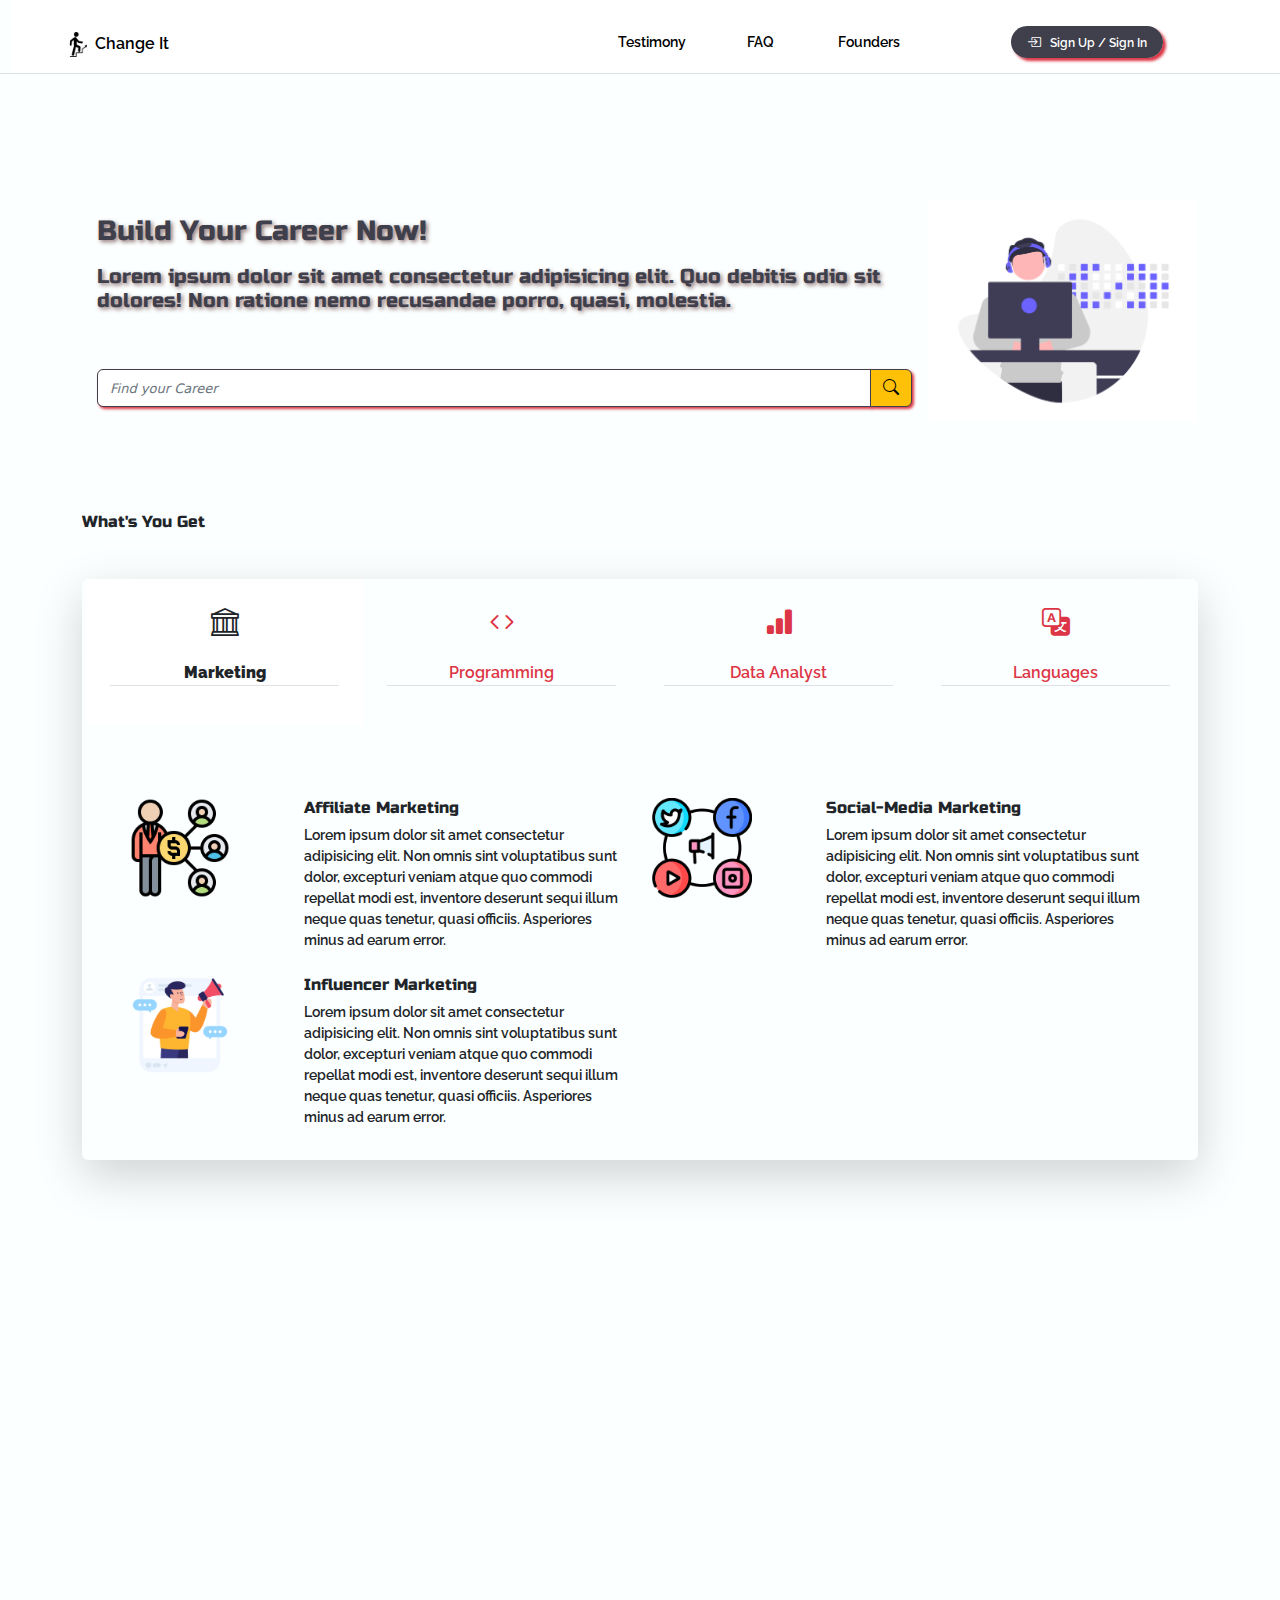
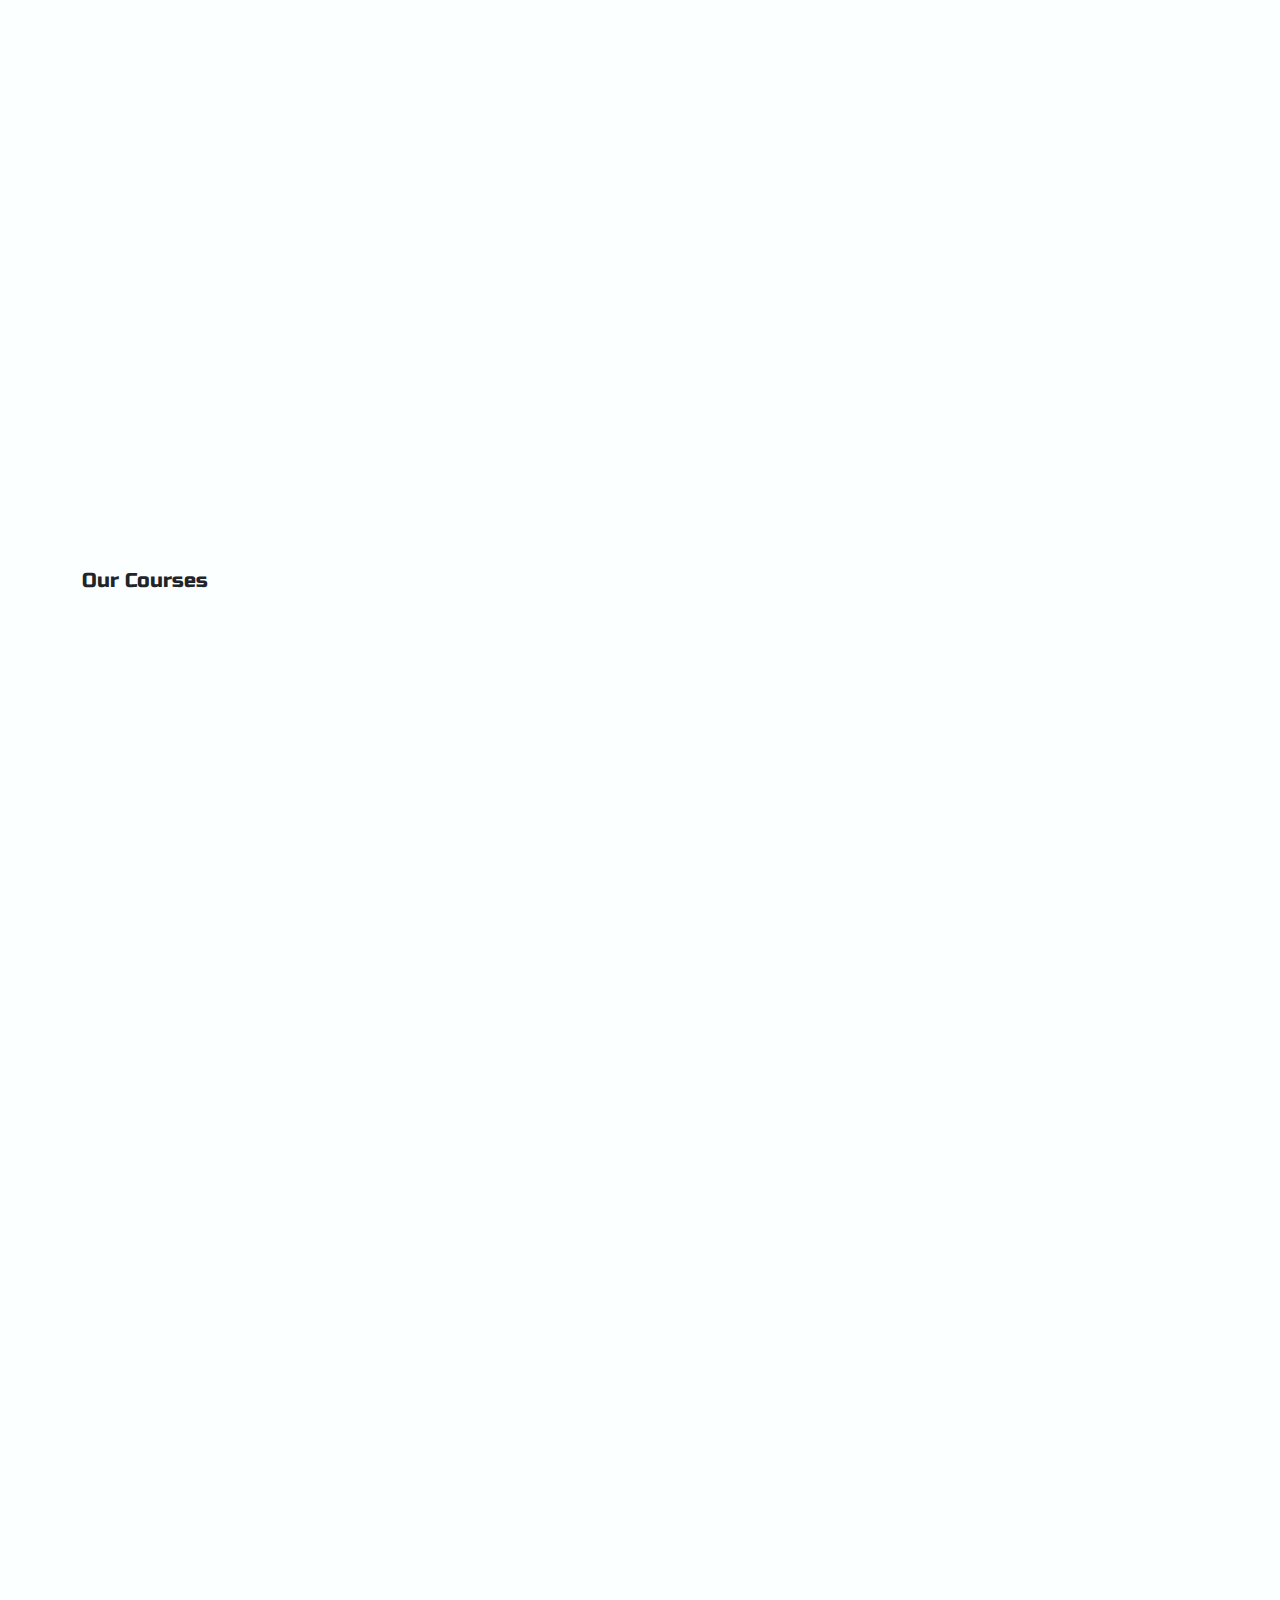
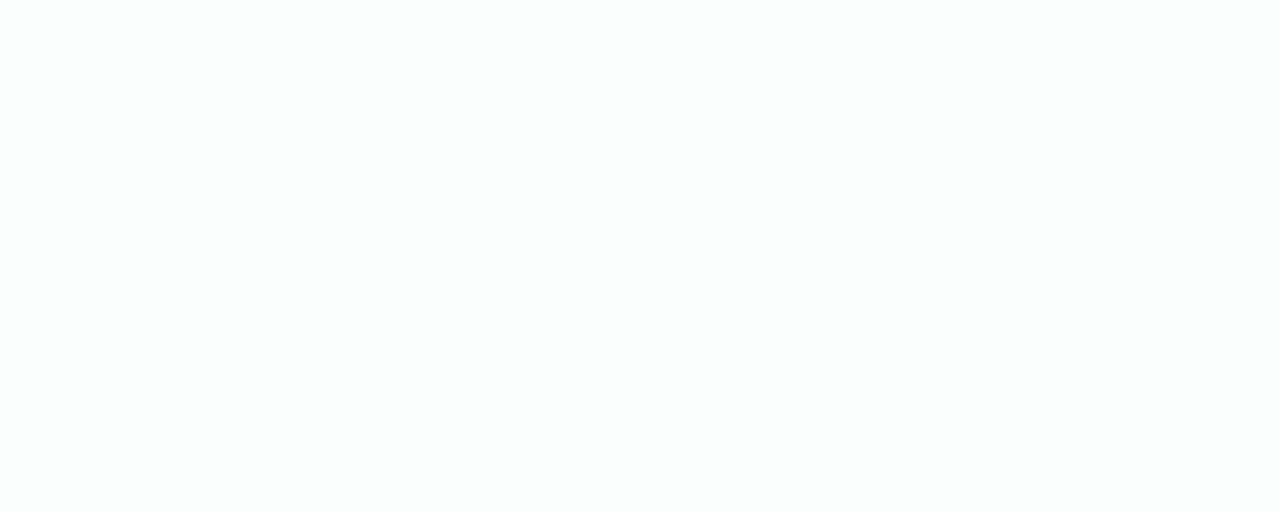
==== commit 6843f171: "Update index.html" ====
--- a/index.html
+++ b/index.html
@@ -320,7 +320,7 @@
                     <a href="#">
                             <div class="row">
                                 <div class="offset-1 col-3 mb-4">
-                                    <img src="/Img/chart.png" alt="" width="60px">
+                                    <img src="./Img/chart.png" alt="" width="60px">
                                 </div>
                                 <div class="col-7 mt-1 small">
                                 <h6>Data Analyst</h6>
@@ -445,8 +445,8 @@
                 <q><em>Lorem ipsum dolor sit amet consectetur, adipisicing elit. Deleniti, earum reiciendis. Aut ex consequatur omnis eius error, dolore, architecto nam voluptatem corrupti reprehenderit.</em></q>
            </div>
             <div class="col-lg-3 col-md-3 col-sm-12 col-xs-12">
-                <img src="./Img/zeritu.jpg" alt="" class="img-round">
-                <p class="fs-5 text-danger py-4">Zeritu</p>
+                <img src="./Img/ru.jpg" alt="" class="img-round">
+                <p class="fs-5 text-danger py-4">Ruru</p>
                 <q><em>Lorem ipsum dolor sit amet consectetur, adipisicing elit. Deleniti, earum reiciendis. Aut ex consequatur omnis eius error, dolore, architecto nam voluptatem corrupti reprehenderit.</em></q>
             </div>
         </div>
--- a/Css/style.css
+++ b/Css/style.css
@@ -111,7 +111,7 @@
     color: #403F4C;
     font-size: large;
     margin-bottom: 90px;
-    background-image: url(Img/undraw_Developer_activity_re_39tg\ \(1\).png);
+    background-image: url(../Img/undraw_Developer_activity_re_39tg\ \(1\).png);
     background-position: right;
     background-size: contain;
     background-repeat: no-repeat;
@@ -187,7 +187,7 @@
 
 .advert-image{
     margin-top: 80px;
-    background-image: url(Img/graduation.png);
+    background-image: url(../Img/graduation.png);
     background-repeat: no-repeat;
     background-position: right;
     background-size: contain;
